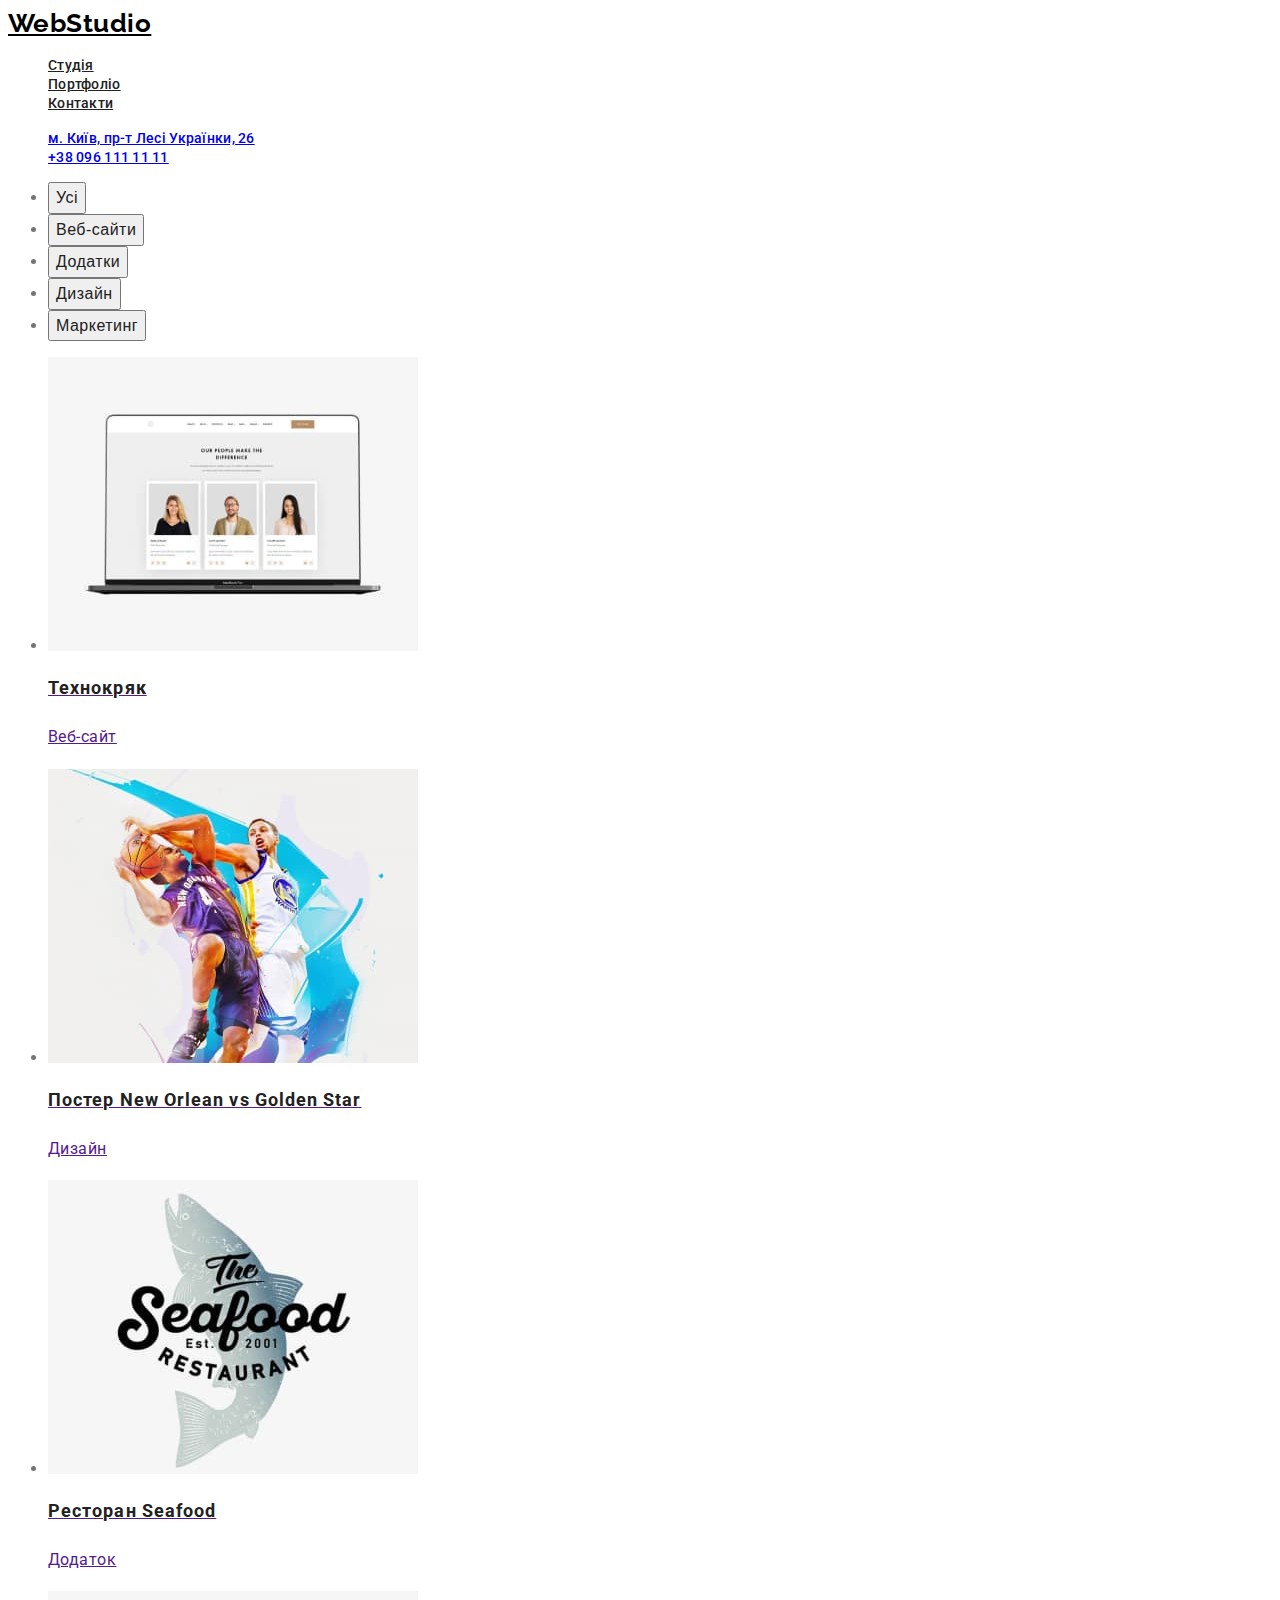
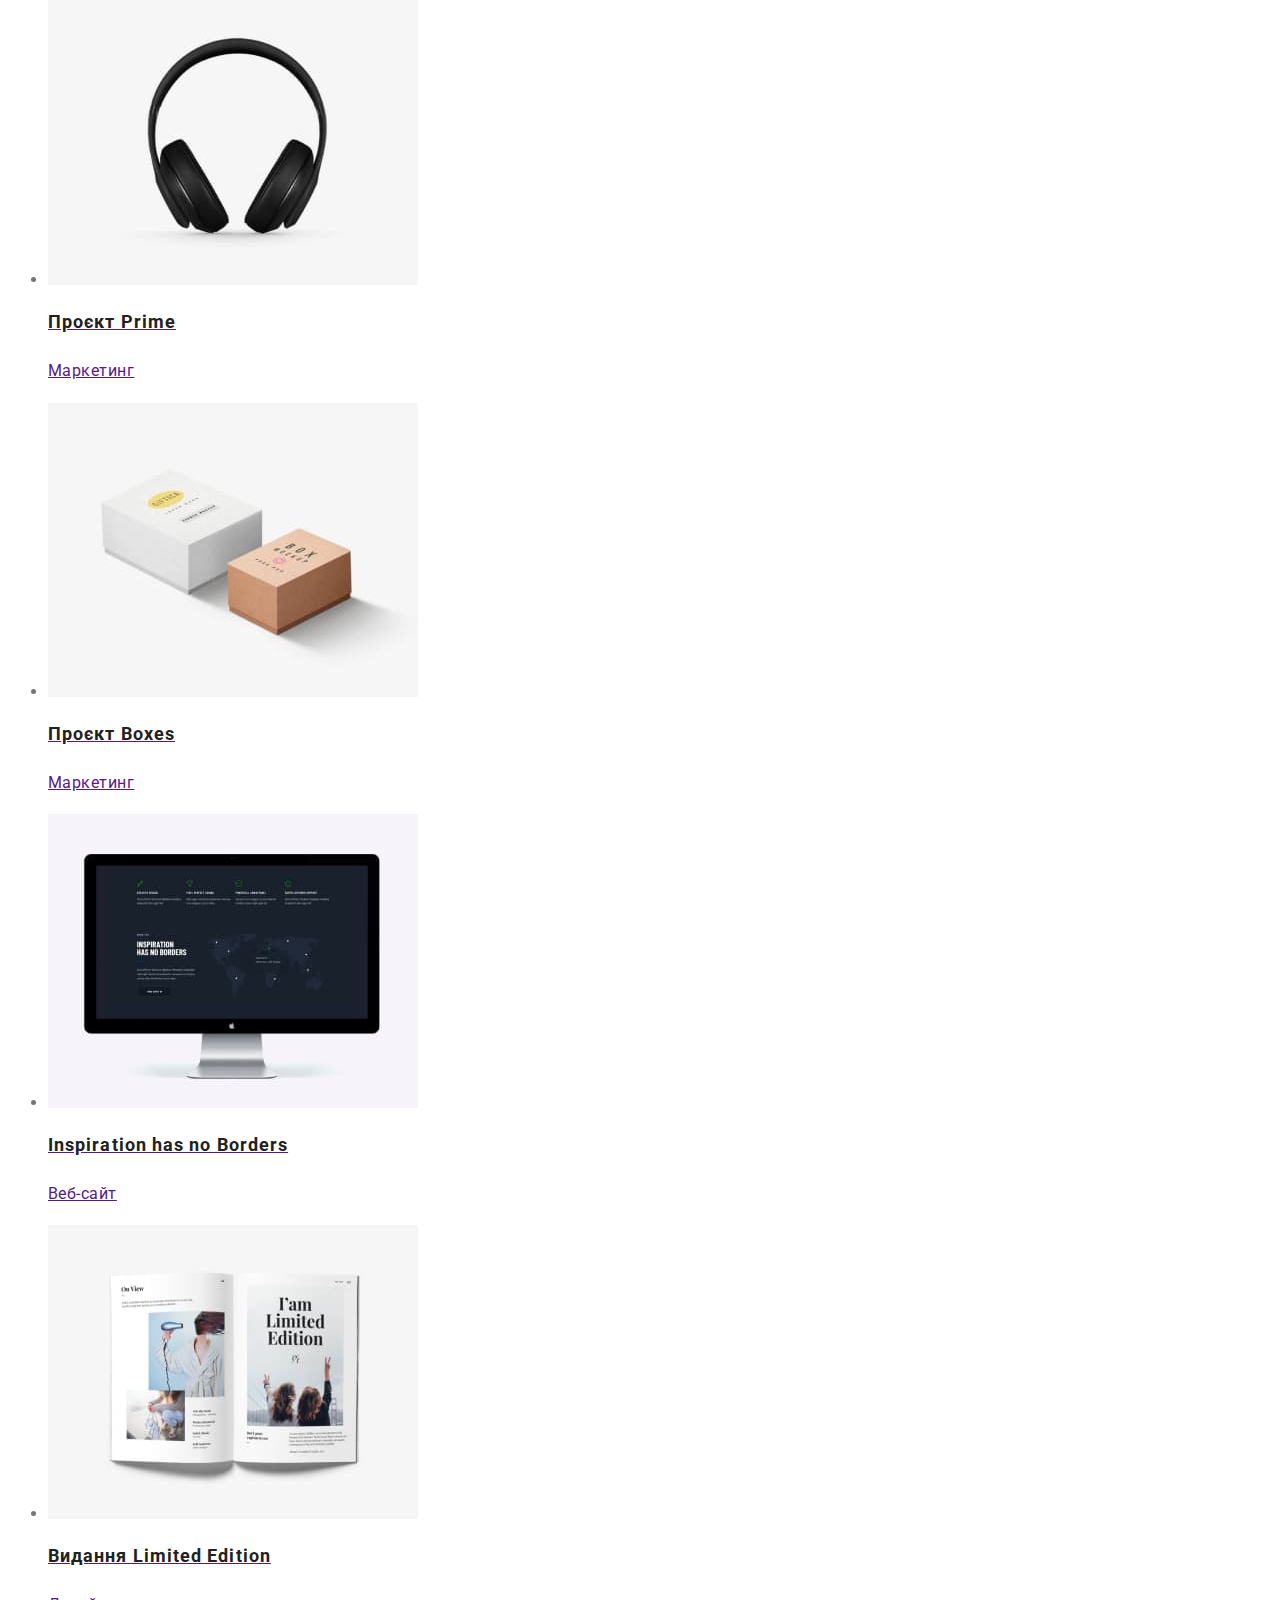
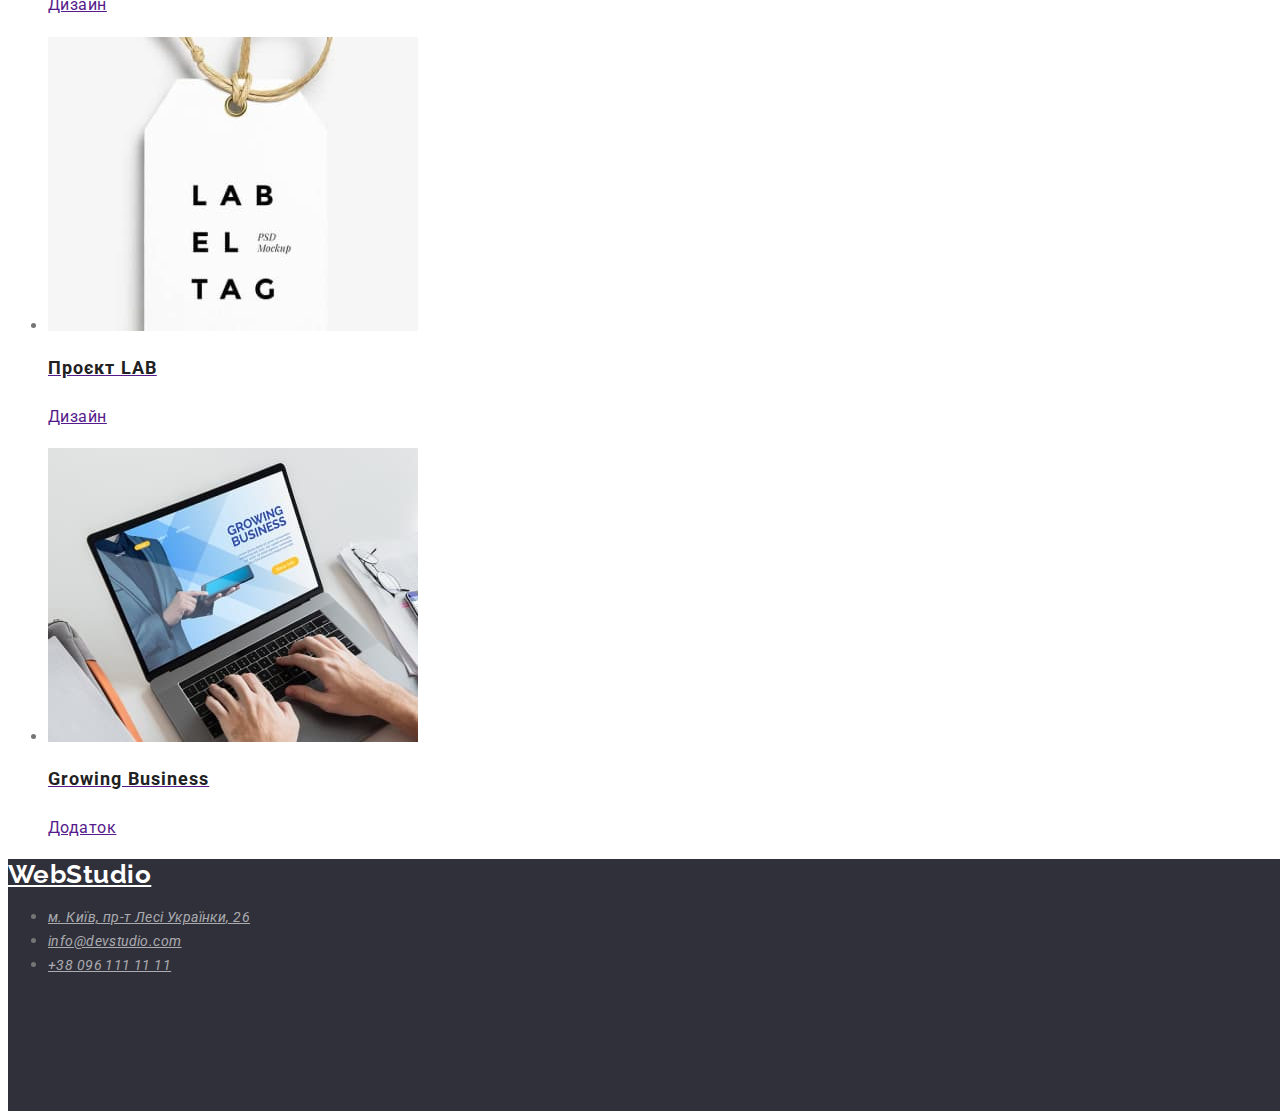
==== portfolio.html @ 5fa4887c "дз2" ====
<!DOCTYPE html>
<html lang="en">
  <head>
    <meta charset="UTF-8" />
    <meta http-equiv="X-UA-Compatible" content="IE=edge" />
    <meta name="viewport" content="width=device-width, initial-scale=1.0" />
    <title>Бізнес рішення</title>
    <link rel="preconnect" href="https://fonts.googleapis.com" />
    <link rel="preconnect" href="https://fonts.gstatic.com" crossorigin />
    <link
      href="https://fonts.googleapis.com/css2?family=Raleway:wght@700&family=Roboto:wght@400;500;700;900&display=swap"
      rel="stylesheet"
    />
    <link rel="stylesheet" href="./css/styles.css" />
  </head>
  <body>
    <header>
      <nav>
        <a href="./index.html" class="logo">WebStudio</a>
        <ul class="site-nav list">
          <li>
            <a href="./index.html" class="link">Студія</a>
          </li>
          <li>
            <a href="./portfolio.html" class="link">Портфоліо</a>
          </li>
          <li>
            <a href="#" class="link">Контакти</a>
          </li>
        </ul>
      </nav>
      <ul class="site-contakt list">
        <li>
          <a
            href="https://goo.gl/maps/CPtrU1FHBa2aNyZL9"
            target="_blank"
            rel="noopener noreferrer nofollow"
            class="link"
            >м. Київ, пр-т Лесі Українки, 26</a
          >
        </li>
        <li>
          <a href="tel:+380961111111" class="link">+38 096 111 11 11</a>
        </li>
      </ul>
    </header>
    <main>
      <section>
        <h1 class="visually-hidden">Портфоліо</h1>
        <ul class="portfolio">
          <li><button type="button" class="portfolio-button">Усі</button></li>
          <li>
            <button type="button" class="portfolio-button">Веб-сайти</button>
          </li>
          <li>
            <button type="button" class="portfolio-button">Додатки</button>
          </li>
          <li>
            <button type="button" class="portfolio-button">Дизайн</button>
          </li>
          <li>
            <button type="button" class="portfolio-button">Маркетинг</button>
          </li>
        </ul>
        <ul class="work">
          <li>
            <a href="">
              <img
                src="./images/techocrat.jpg"
                alt="Технокряк"
                width="370"
                height="294"
              />
              <h2 class="work-titly">Технокряк</h2>
              <p class="work-text">Веб-сайт</p>
            </a>
          </li>
          <li>
            <a href="">
              <img
                src="./images/basketball.jpg"
                alt="Баскетбол"
                width="370"
                height="294"
              />
              <h2 class="work-titly">Постер New Orlean vs Golden Star</h2>
              <p class="work-text">Дизайн</p>
            </a>
          </li>
          <li>
            <a href="">
              <img
                src="./images/restorant.jpg"
                alt="Лоогтип ресторана"
                width="370"
                height="294"
              />
              <h2 class="work-titly">Ресторан Seafood</h2>
              <p class="work-text">Додаток</p>
            </a>
          </li>
          <li>
            <a href="">
              <img
                src="./images/headphone.jpg"
                alt="Навушники"
                width="370"
                height="294"
              />
              <h2 class="work-titly">Проєкт Prime</h2>
              <p class="work-text">Маркетинг</p>
            </a>
          </li>
          <li>
            <a href="">
              <img
                src="./images/box.jpg"
                alt="Коробки"
                width="370"
                height="294"
              />
              <h2 class="work-titly">Проєкт Boxes</h2>
              <p class="work-text">Маркетинг</p>
            </a>
          </li>
          <li>
            <a href="">
              <img
                src="./images/monitor.jpg"
                alt="Монітор"
                width="370"
                height="294"
              />
              <h2 class="work-titly">Inspiration has no Borders</h2>
              <p class="work-text">Веб-сайт</p>
            </a>
          </li>
          <li>
            <a href="">
              <img
                src="./images/magazine.jpg"
                alt="Журнал"
                width="370"
                height="294"
              />
              <h2 class="work-titly">Видання Limited Edition</h2>
              <p class="work-text">Дизайн</p>
            </a>
          </li>
          <li>
            <a href="">
              <img
                src="./images/badge.jpg"
                alt="Бейджик"
                width="370"
                height="294"
              />
              <h2 class="work-titly">Проєкт LAB</h2>
              <p class="work-text">Дизайн</p>
            </a>
          </li>
          <li>
            <a href="">
              <img
                src="./images/laptop.jpg"
                alt="Ноутбук"
                width="370"
                height="294"
              />
              <h2 class="work-titly">Growing Business</h2>
              <p class="work-text">Додаток</p>
            </a>
          </li>
        </ul>
      </section>
    </main>
    <footer class="footer">
      <a href="" class="footer-logo">WebStudio</a>
      <address>
        <ul class="contakt">
          <li class="contakt-item">
            <a
              href="https://goo.gl/maps/CPtrU1FHBa2aNyZL9"
              target="_blank"
              rel="noopener noreferrer nofollow"
              class="item-link"
              >м. Київ, пр-т Лесі Українки, 26</a
            >
          </li>
          <li>
            <a href="mailto:info@devstudio.com" class="item-link"
              >info@devstudio.com</a
            >
          </li>
          <li>
            <a href="tel:+380961111111" class="item-link">+38 096 111 11 11</a>
          </li>
        </ul>
      </address>
    </footer>
  </body>
</html>
---- css/styles.css ----
:root {
  --primary-text-color: #212121;
  --title-text-color: #757575;
  --accent-color: #2196f3;
  --primary-white-color: #ffffff;
}
body {
  font-family: roboto, sans-serif;
  color: var(--title-text-color);
  background-color: var(--primary-white-color);
  letter-spacing: 0.03em;
}
.list {
  list-style: none;
}
.logo {
  color: #000;
  font-family: Raleway, sans-serif;
  font-weight: 700;
  font-size: 26px;
  line-height: 1.19;
}
.site-nav .link {
  color: var(--primary-text-color);
  font-weight: 500;
  font-size: 14px;
  line-height: 1.14;
  letter-spacing: 0.02em;
}
.site-nav .link:hover,
.site-nav .link:focus {
  color: var(--accent-color);
}
.site-contakt .link:hover,
.site-contakt .link:focus {
  color: var(--accent-color);
}
.site-contakt .link {
  font-weight: 500;
  font-size: 14px;
  line-height: 1.14;
  letter-spacing: 0.02em;
}
.hero-title {
  background-color: #2f303a;
  font-weight: 900;
  font-size: 44px;
  line-height: 1.36;
  text-align: center;
  letter-spacing: 0.06em;
  text-transform: uppercase;
  color: #ffffff;
}
.button {
  background-color: var(--accent-color);
  font-weight: 700;
  font-size: 16px;
  line-height: 1.88;
  display: flex;
  align-items: center;
  text-align: center;
  letter-spacing: 0.06em;
  color: #ffffff;
}
.visually-hidden {
  position: absolute;
  white-space: nowrap;
  width: 1px;
  height: 1px;
  overflow: hidden;
  border: 0;
  padding: 0;
  clip: rect(0 0 0 0);
  clip-path: inset(50%);
  margin: -1px;
}
.section-title {
  color: var(--primary-text-color);
  font-weight: 700;
  font-size: 36px;
  line-height: 1.17;
  text-align: center;
}
.features-title {
  color: var(--primary-text-color);
  font-weight: 700;
  font-size: 14px;
  line-height: 1.14;
  letter-spacing: 0.03em;
}
.features-text {
  font-size: 14px;
  line-height: 1.71;
}
.team-title {
  color: var(--primary-text-color);
  font-weight: 500;
  font-size: 16px;
  line-height: 1.19;
}
.team-text {
  font-size: 16px;
  line-height: 1.19;
}
.footer {
  background-color: #2f303a;
  width: 1600px;
  height: 252px;
}
.footer-logo {
  color: #ffffff;
  font-family: Raleway, sans-serif;
  font-weight: 700;
  font-size: 26px;
  line-height: 1.19;
}
.item-link {
  font-size: 14px;
  line-height: 1.71;
  letter-spacing: 0.03em;
  color: rgba(255, 255, 255, 0.6);
}
.portfolio-button {
  font-weight: 500;
  font-size: 16px;
  line-height: 1.62;
  text-align: center;
  letter-spacing: 0.03em;
  color: #212121;
}
.portfolio-button:hover,
.portfolio-button:focus {
  background-color: var(--accent-color);
  color: var(--primary-white-color);
}
.work-titly {
  font-weight: 700;
  font-size: 18px;
  line-height: 2;
  letter-spacing: 0.06em;
  color: #212121;
}
.work-text {
  font-weight: 400;
  font-size: 16px;
  line-height: 1.9;
}
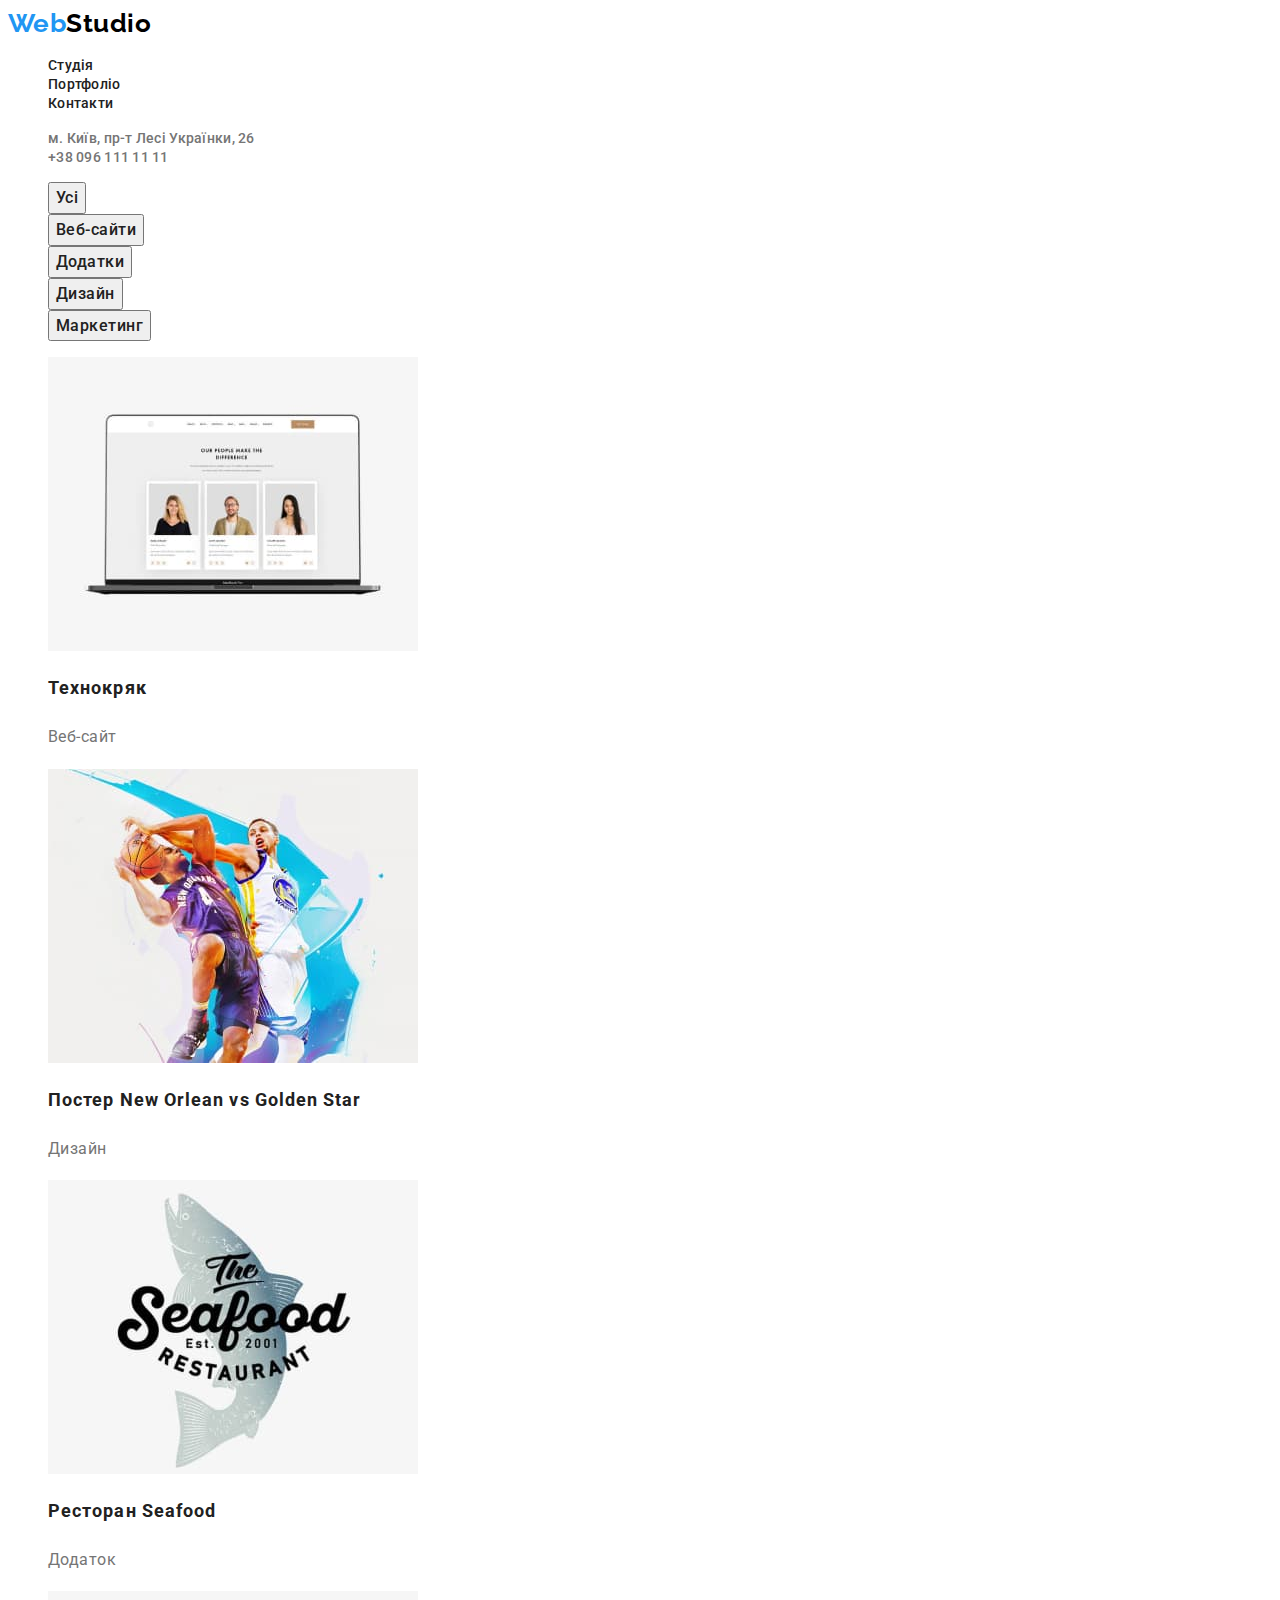
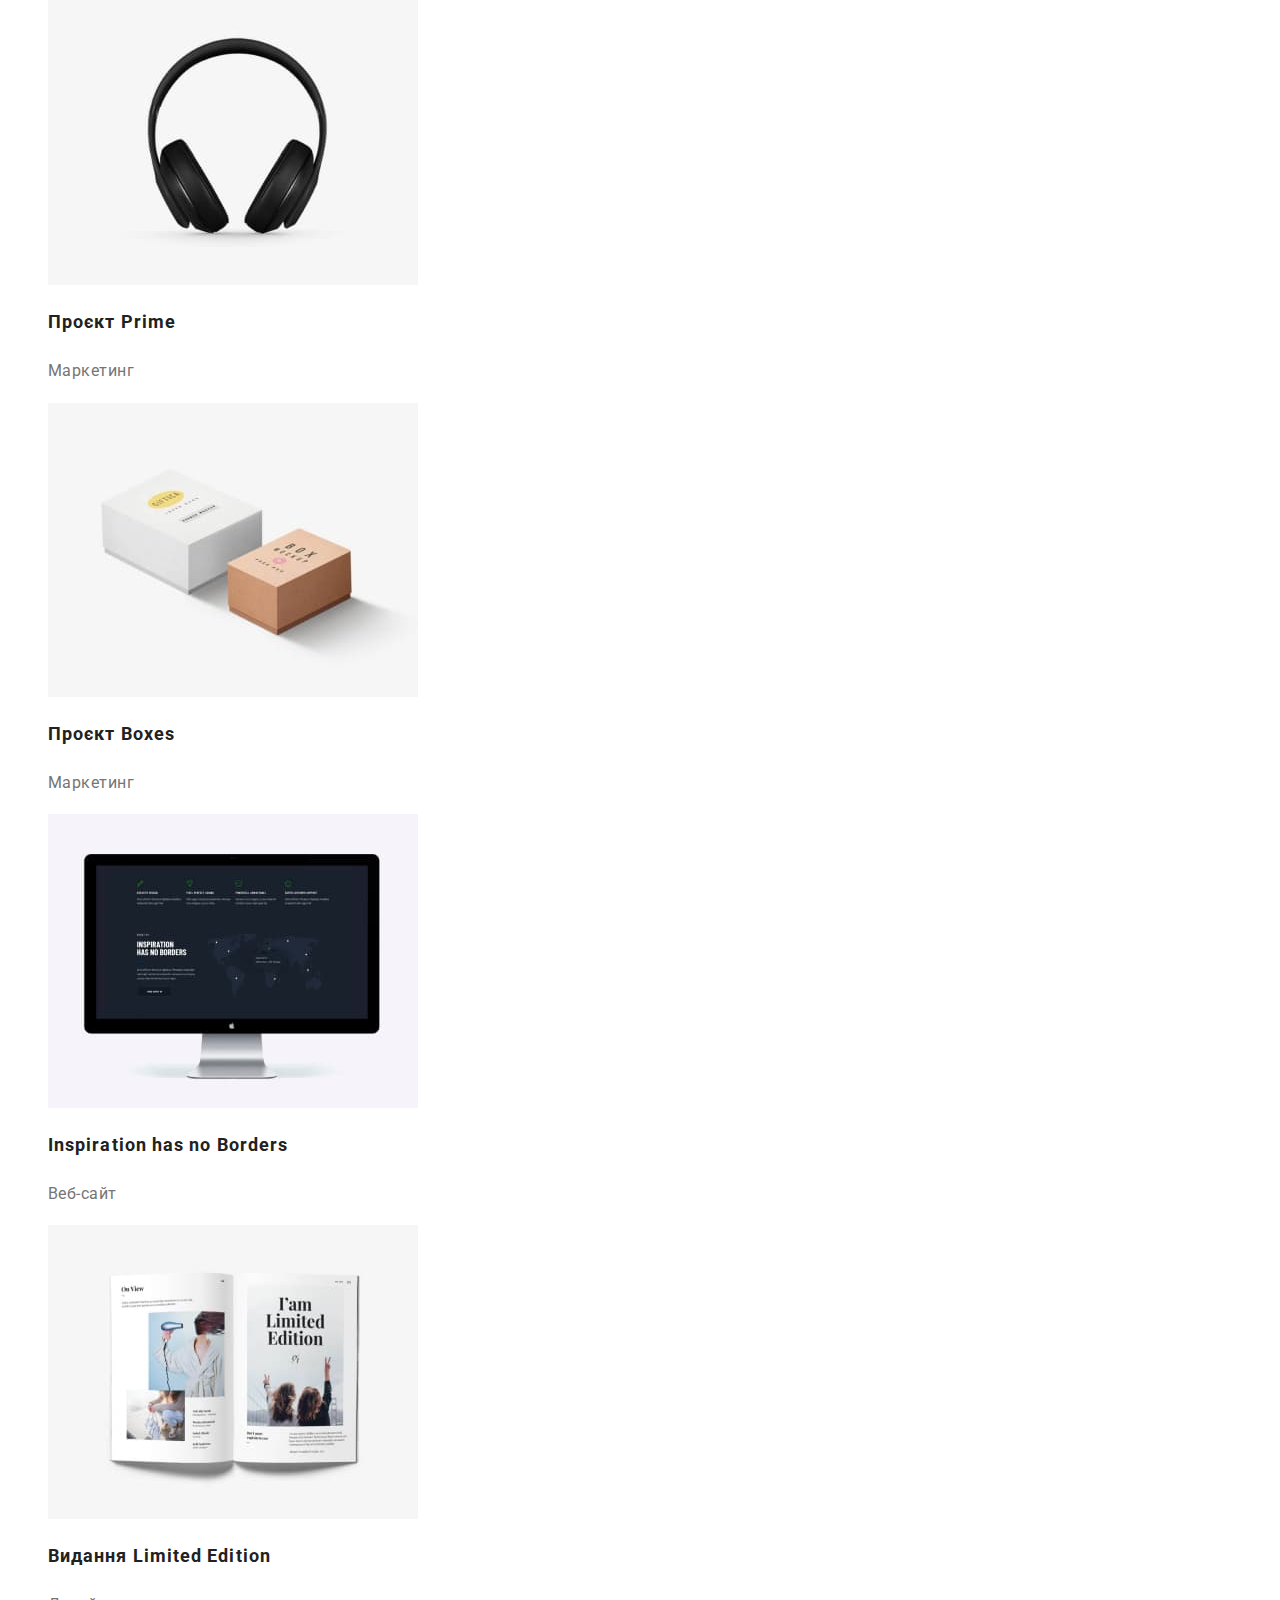
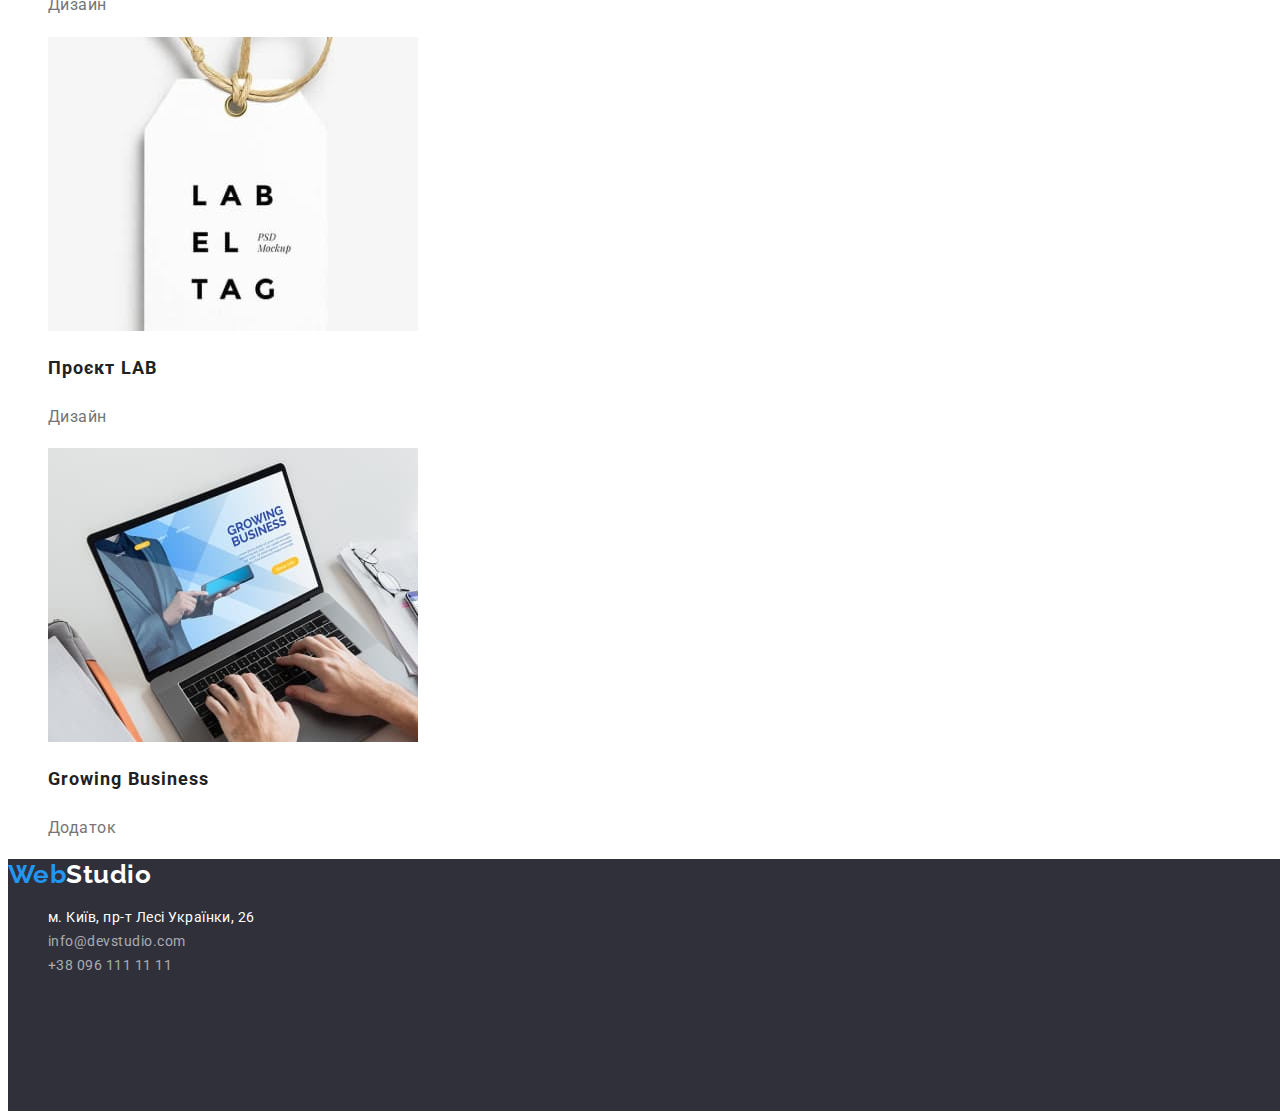
==== commit e3da4703: "виправлення помилків дз2" ====
--- a/portfolio.html
+++ b/portfolio.html
@@ -16,7 +16,7 @@
   <body>
     <header>
       <nav>
-        <a href="./index.html" class="logo">WebStudio</a>
+        <a href="./index.html" class="logo"><span>Web</span>Studio</a>
         <ul class="site-nav list">
           <li>
             <a href="./index.html" class="link">Студія</a>
@@ -47,7 +47,7 @@
     <main>
       <section>
         <h1 class="visually-hidden">Портфоліо</h1>
-        <ul class="portfolio">
+        <ul class="portfolio list">
           <li><button type="button" class="portfolio-button">Усі</button></li>
           <li>
             <button type="button" class="portfolio-button">Веб-сайти</button>
@@ -62,7 +62,7 @@
             <button type="button" class="portfolio-button">Маркетинг</button>
           </li>
         </ul>
-        <ul class="work">
+        <ul class="work list">
           <li>
             <a href="">
               <img
@@ -70,6 +70,7 @@
                 alt="Технокряк"
                 width="370"
                 height="294"
+                class="link"
               />
               <h2 class="work-titly">Технокряк</h2>
               <p class="work-text">Веб-сайт</p>
@@ -175,9 +176,9 @@
       </section>
     </main>
     <footer class="footer">
-      <a href="" class="footer-logo">WebStudio</a>
+      <a href="" class="footer-logo"><span>Web</span>Studio</a>
       <address>
-        <ul class="contakt">
+        <ul class="contakt list">
           <li class="contakt-item">
             <a
               href="https://goo.gl/maps/CPtrU1FHBa2aNyZL9"
@@ -187,13 +188,15 @@
               >м. Київ, пр-т Лесі Українки, 26</a
             >
           </li>
-          <li>
-            <a href="mailto:info@devstudio.com" class="item-link"
+          <li class="contakt">
+            <a href="mailto:info@devstudio.com" class="contakt-link"
               >info@devstudio.com</a
             >
           </li>
           <li>
-            <a href="tel:+380961111111" class="item-link">+38 096 111 11 11</a>
+            <a href="tel:+380961111111" class="contakt-link"
+              >+38 096 111 11 11</a
+            >
           </li>
         </ul>
       </address>
--- a/css/styles.css
+++ b/css/styles.css
@@ -13,12 +13,18 @@
 .list {
   list-style: none;
 }
+a {
+  text-decoration: none;
+}
 .logo {
   color: #000;
   font-family: Raleway, sans-serif;
   font-weight: 700;
   font-size: 26px;
   line-height: 1.19;
+}
+.logo span {
+  color: var(--accent-color);
 }
 .site-nav .link {
   color: var(--primary-text-color);
@@ -40,6 +46,7 @@
   font-size: 14px;
   line-height: 1.14;
   letter-spacing: 0.02em;
+  color: var(--title-text-color);
 }
 .hero-title {
   background-color: #2f303a;
@@ -52,6 +59,7 @@
   color: #ffffff;
 }
 .button {
+  font-family: "Roboto";
   background-color: var(--accent-color);
   font-weight: 700;
   font-size: 16px;
@@ -114,13 +122,23 @@
   font-size: 26px;
   line-height: 1.19;
 }
+.footer-logo span {
+  color: var(--accent-color);
+}
+.contakt-link {
+  font-size: 14px;
+  line-height: 1.71;
+  color: rgba(255, 255, 255, 0.6);
+  font-style: normal;
+}
 .item-link {
   font-size: 14px;
   line-height: 1.71;
-  letter-spacing: 0.03em;
-  color: rgba(255, 255, 255, 0.6);
+  color: #ffffff;
+  font-style: normal;
 }
 .portfolio-button {
+  font-family: "Roboto";
   font-weight: 500;
   font-size: 16px;
   line-height: 1.62;
@@ -134,14 +152,13 @@
   color: var(--primary-white-color);
 }
 .work-titly {
-  font-weight: 700;
   font-size: 18px;
   line-height: 2;
   letter-spacing: 0.06em;
   color: #212121;
 }
 .work-text {
-  font-weight: 400;
   font-size: 16px;
   line-height: 1.9;
+  color: #757575;
 }
